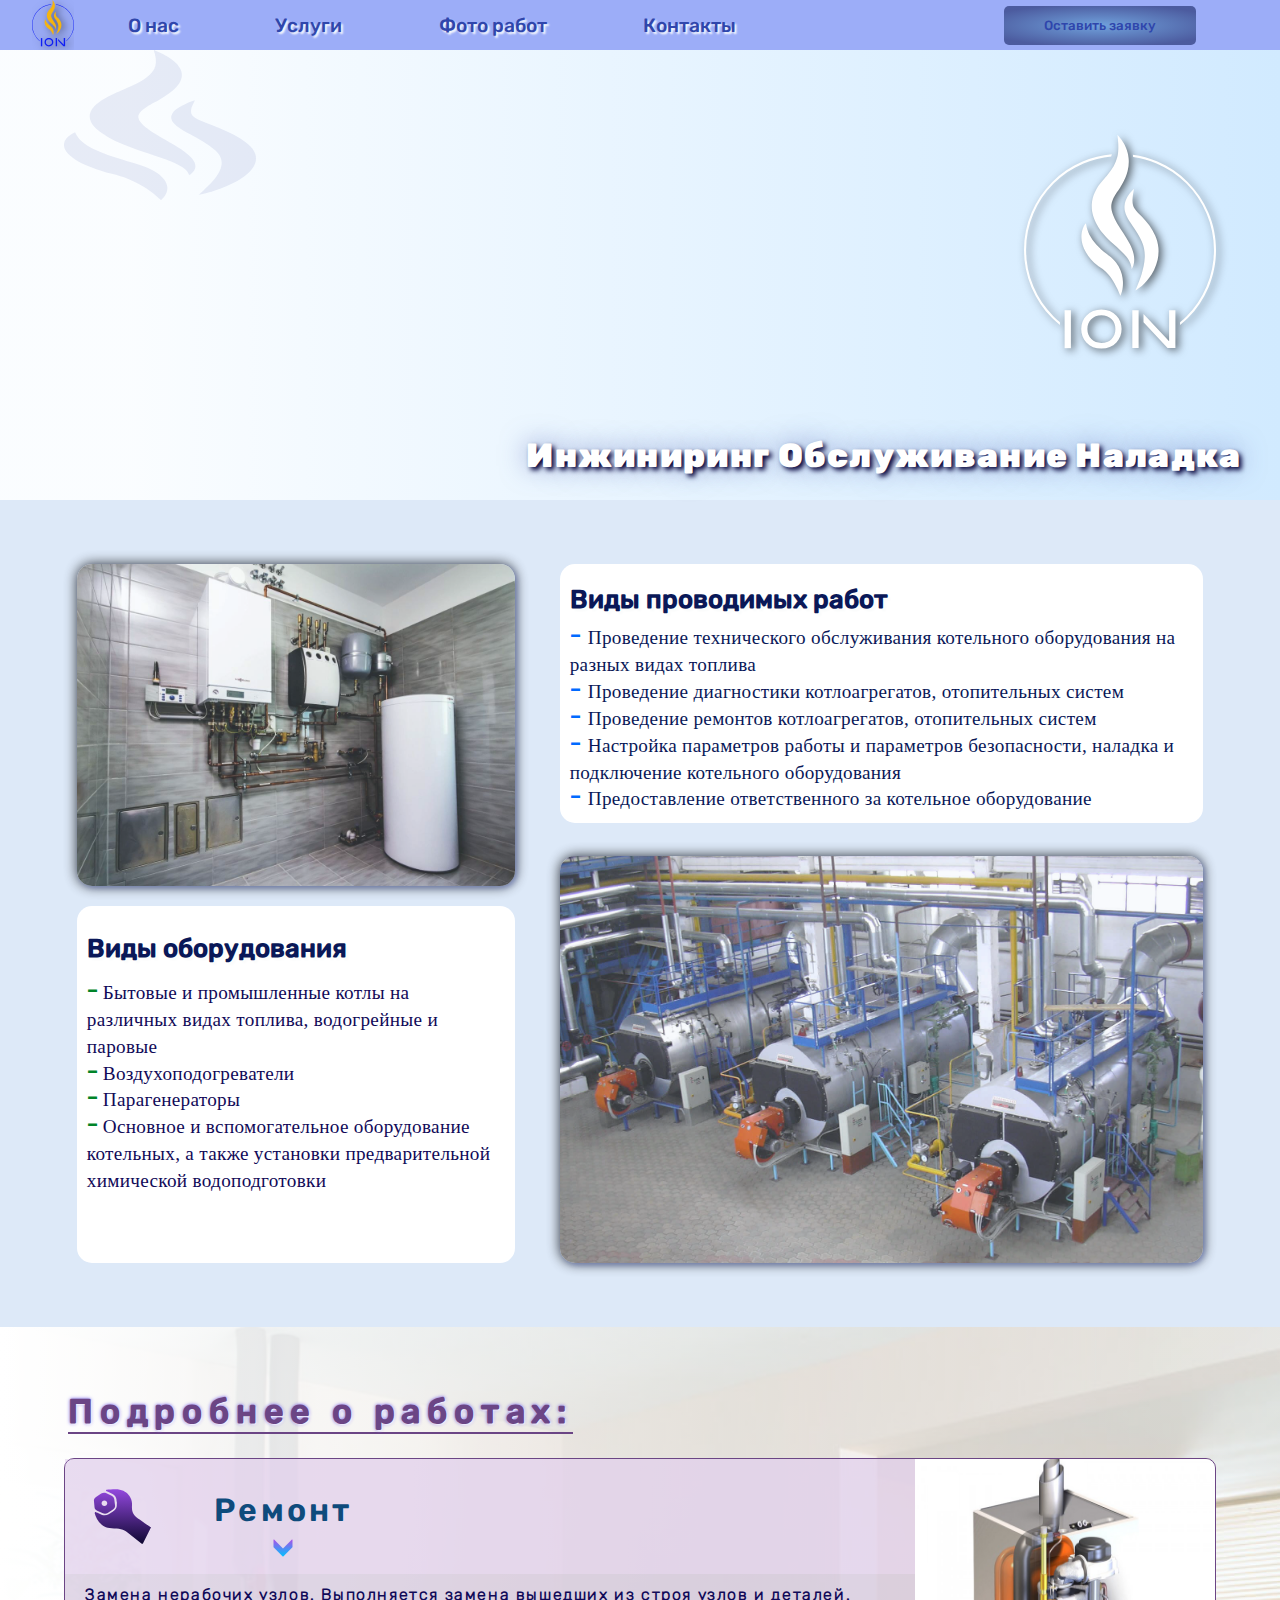
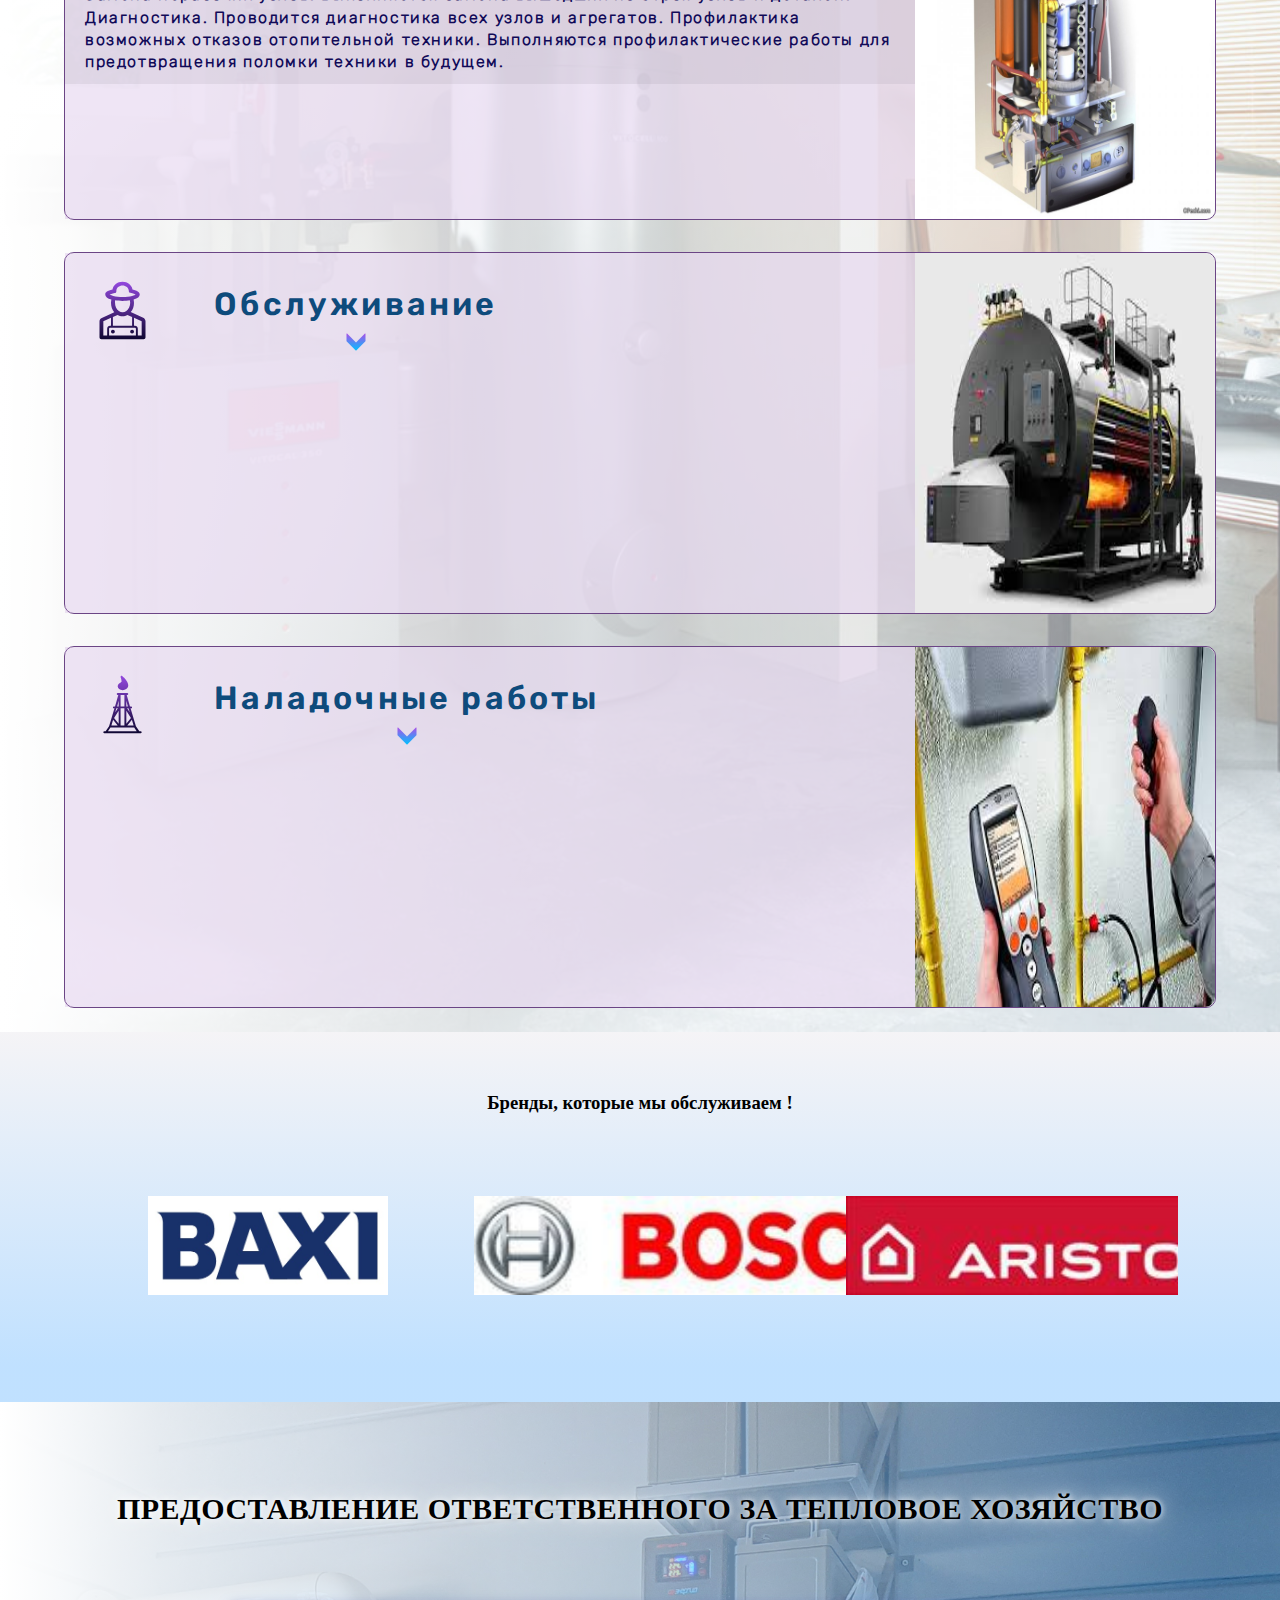
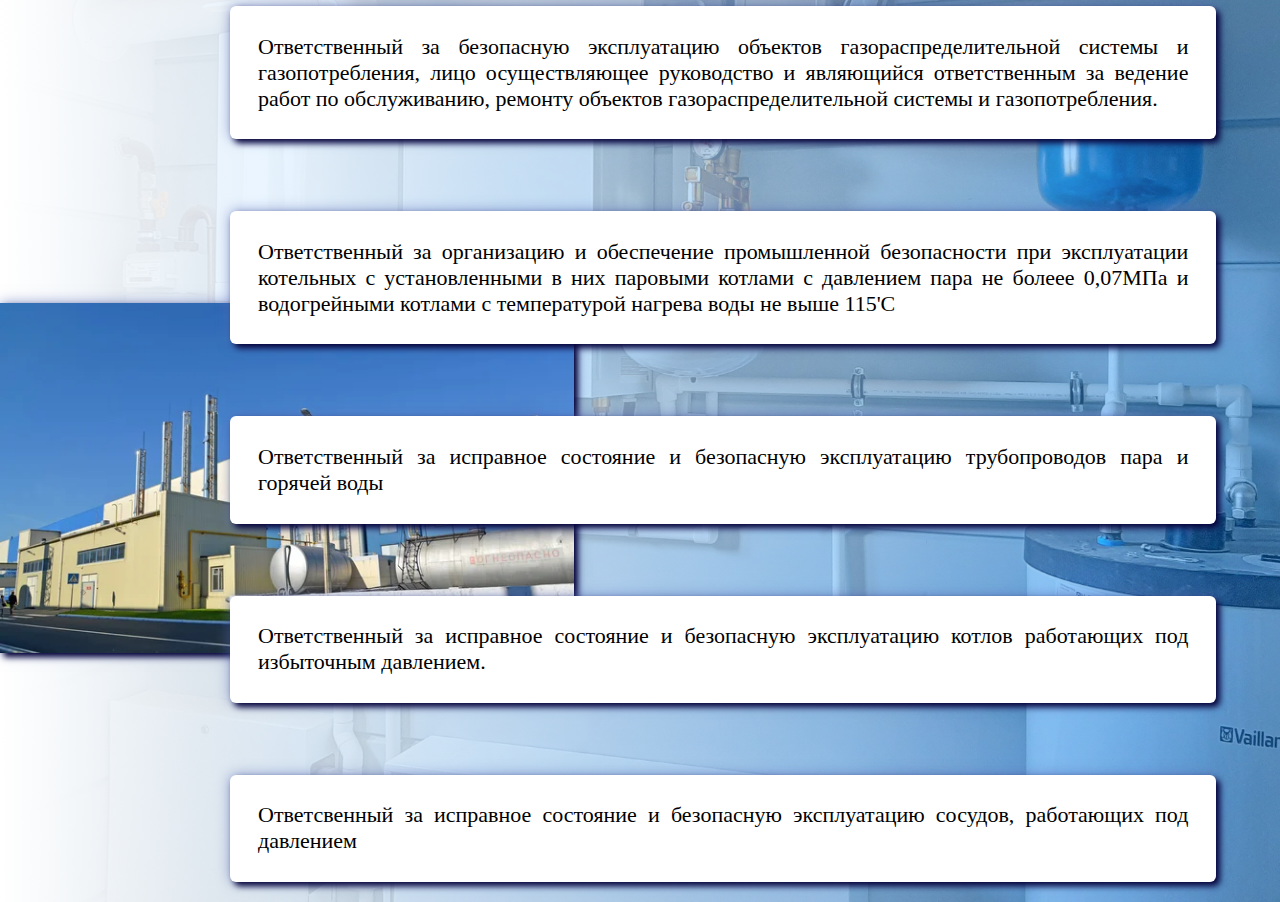
==== index.html @ 627a82b9 "add script" ====
<!DOCTYPE html>
<html lang="en">

<head>
	<meta charset="UTF-8">
	<meta http-equiv="X-UA-Compatible" content="IE=edge">
	<meta name="viewport" content="width=device-width, initial-scale=1.0">
	<title>ION</title>
	<link rel="stylesheet" href="ion.css">
	<link rel="stylesheet" href="https://unpkg.com/swiper/swiper-bundle.min.css" />
</head>

<body>
	<div class="container">
		<header>
			<!-- форма -->
			<div class="wrapper-form">
				<div class="form">
					<form action="#" id="form" class="form__body">
						<div class="form-title-item">
							<h1 class="form__title">Отправка заявки</h1>
							<span class="form-header__close">×</span>
						</div>
						<div class="form__item">
							<label for="forName" class="form__label">Имя*:</label>
							<input id="forName" type="text" name="name" class="form__input _req">
						</div>
						<div class="form__item">
							<label for="formEmail" class="form__label">E-mail*:</label>
							<input id="formEmail" type="text" name="email" class="form__input _req _email">
						</div>
						<div class="form__item">
							<label for="formMessage" class="form__label">Сообщение:</label>
							<textarea name="message" id="formMessage" class="form__input"></textarea>
						</div>
						<div class="form__item form__item-document">
							<div class="form__label">Прикрепить фото:</div>
							<div class="file">
								<div class="file__item">
									<input id="formImage" accept=".jpg, .png, .gif" type="file" name="image" class="file__input">
									<div class="file__button">Выбрать</div>
								</div>
								<div id="formPreview" class="file__preview"></div>
							</div>
						</div>
						<div class="form__item">
							<div class="checkbox">
								<input id="formAgreement" checked type="checkbox" name="agreement" class="checkbox__input _req">
								<label for="formAgreement" class="form__label">Я даю свое согласие с обработкой персональных
									данных</label>
							</div>
						</div>
						<button class="form__button" id="form__button">Отправить</button>
					</form>
				</div>
			</div>
			<!-- конец формы -->
			<article class="item-grop">
				<!-- <div class="panel-logo">
					
				</div> -->
				<section class="item-group-panel">
					<img class="panel-logo__icon" src="images/logo/menu_logo.svg" alt="menu_logo">

					<nav class="panel-control">
						<a class="panel-control__link" href="aboutUs.html">О нас</a>
						<a class="panel-control__link" href="services.html">Услуги</a>
						<a class="panel-control__link" href="gallery.html">Фото работ</a>
						<a class="panel-control__link" href="contacs.html">Контакты</a>
					</nav>
					<button class="btn btn-white panel__order">Оставить заявку</button>
					<button class="menu__btn">
						<span></span>
					</button>
				</section>
				<section class="item-group-bg">
					<section class="item-group-bg-mark1">
						<img class="item-group-bg-mark1__image" src="images/logo/logo_header1.svg" alt="">
					</section>
					<section class="item-group-bg-mark2">
						<img class="item-group-bg-mark2__image" src="images/logo/logo_header2.svg" alt="logo_header2">
					</section>
				</section>
				<h2 class="item-grop__slogan">Инжиниринг Обслуживание Наладка</h2>
			</article>

		</header>
		<main>
			<article class="types">
				<section class="types-left-column">
					<img class="types-left-column__boiler" src="images/dg4.jpeg" alt="">
					<div class="types-left-column-text">
						<h2 class="types-left-column-text__main">Виды оборудования</h2>
						<div class="text-group">
							<p class="text-group__item"><span class="stroke">-</span>Бытовые и промышленные котлы на различных
								видах топлива, водогрейные и паровые</p>
							<p class="text-group__item"><span class="stroke">-</span>Воздухоподогреватели </p>
							<p class="text-group__item"><span class="stroke">-</span>Парагенераторы </p>
							<p class="text-group__item"><span class="stroke">-</span>Основное и вспомогательное оборудование
								котельных, а также установки предварительной химической водоподготовки</p>
						</div>
					</div>
				</section>
				<section class="types-right-column">
					<div class="types-right-column-text">
						<h2 class="types-right-column-text__main">Виды проводимых работ</h2>
						<div class="text-group">
							<p class="text-group__item"><span class="bar">-</span>Проведение технического обслуживания
								котельного оборудования на разных видах топлива</p>
							<p class="text-group__item"><span class="bar">-</span>Проведение диагностики котлоагрегатов,
								отопительных систем </p>
							<p class="text-group__item"><span class="bar">-</span>Проведение ремонтов котлоагрегатов,
								отопительных систем </p>
							<p class="text-group__item"><span class="bar">-</span>Настройка параметров работы и параметров
								безопасности, наладка и подключение котельного оборудования </p>
							<p class="text-group__item"><span class="bar">-</span>Предоставление ответственного за котельное
								оборудование </p>
						</div>
					</div>
					<img class="types-right-column__image" src="images/kotly-prom.jpeg" alt="">
				</section>
			</article>
			<article class="item">
				<h1 class="item__title-name">Подробнее о работах:</h1>
				<section class="item-works">
					<section class="repair">
						<section class="repair-item item--active">
							<section class="repair-item__trigger">
								<div class="trigger-block">
									<img class="trigger-block__logo" src="images/icon/r.svg" alt="">
									<div class="trigger-block-right">
										<h2 class="up__text">Ремонт</h2>
										<img class="arrow" src="images/icon/arrow2.svg" alt="">
									</div>
								</div>
							</section>
							<section class="repair-item__content">
								<h4 class="repair-item__content-text">Замена нерабочих узлов. Выполняется замена вышедших из
									строя узлов и деталей.<br>
									Диагностика. Проводится диагностика всех узлов и агрегатов.
									Профилактика возможных отказов отопительной техники. Выполняются профилактические работы для
									предотвращения поломки техники в будущем.</h4>
							</section>
						</section>
						<aside class="repair-image">
							<img class="repair-image__boiler" src="images/repair-boiler.jpg" alt="">
						</aside>
					</section>
					<section class="service">
						<section class="repair-item">
							<section class="repair-item__trigger">
								<div class="trigger-block">
									<img class="trigger-block__logo" src="images/icon/worker.svg" alt="">
									<div class="trigger-block-right">
										<h2 class="up__text">Обслуживание</h2>
										<img class="arrow" src="images/icon/arrow2.svg" alt="">
									</div>
								</div>
							</section>
							<section class="repair-item__content">
								<h4 class="repair-item__content-text">Техническая поддержка требуется даже самому совершенному
									оборудованию, особенно - после воздействия различных отрицательных внешних факторов.
									Неисправности в работе отопительного оборудования могут появиться по нескольким причинам,
									определить которые сможет только обученный и опытный специалист.</h4>
							</section>
						</section>
						<aside class="repair-image">
							<img class="repair-image__boiler" src="images/kotel1.jpeg" alt="">
						</aside>
					</section>
					<section class="tuning_work">
						<section class="repair-item">
							<section class="repair-item__trigger">
								<div class="trigger-block">
									<img class="trigger-block__logo" src="images/icon/adjusting.svg" alt="">
									<div class="trigger-block-right">
										<h2 class="up__text">Наладочные работы</h2>
										<img class="arrow" src="images/icon/arrow2.svg" alt="">
									</div>
								</div>
							</section>
							<section class="repair-item__content">
								<h4 class="repair-item__content-text">Настройка режимов работы. Осуществляется правильная
									настройка режимов работы с целью увеличения КПД и срока службы оборудования. Также проводим
									режимно наладочные испытания (РНИ) с предоставлением технического отчета</h4>
							</section>
						</section>
						<aside class="repair-image">
							<img class="repair-image__boiler" src="images/analyzer.jpeg" alt="">
						</aside>
					</section>
				</section>
			</article>
			<!-- бренды -->
			<article class="brands">
				<section class="brands-title">
					<h3 class="le__name">Бренды, которые мы обслуживаем !</h3>
				</section>
				<section class="brands-slider">


					<div class="brands-slider1-container swiper-container">
						<div class="brabds-slider1-wrapper swiper-wrapper">
							<div class="brands-slider-slide swiper-slide">
								<div class="brands-slider-image">
									<img class="brands-slider-image__img" src="brand_img/BAXI.jpeg" alt="">
								</div>
							</div>
							<div class="brands-slider-slide swiper-slide">
								<div class="brands-slider-image">
									<img class="brands-slider-image__img" src="brand_img/bosch.jpeg" alt="">
								</div>
							</div>
							<div class="brands-slider1-slide swiper-slide">
								<div class="brands-slider-image">
									<img class="brands-slider-image__img" src="brand_img/ariston.jpeg" alt="">
								</div>
							</div>
							<div class="brands-slider-slide swiper-slide">
								<div class="brands-slider-image">
									<img class="brands-slider-image__img" src="brand_img/buderus.png" alt="">
								</div>
							</div>
							<div class="brands-slider-slide swiper-slide">
								<div class="brands-slider-image">
									<img class="brands-slider-image__img" src="brand_img/Chaffoteaux.jpeg" alt="">
								</div>
							</div>
							<div class="brands-slider-slide swiper-slide">
								<div class="brands-slider-image">
									<img class="brands-slider-image__img" src="brand_img/deawoo_alton.png" alt="">
								</div>
							</div>
							<div class="brands-slider-slide swiper-slide">
								<div class="brands-slider-image">
									<img class="brands-slider-image__img" src="brand_img/dietrich.jpeg" alt="">
								</div>
							</div>
							<div class="brands-slider-slide swiper-slide">
								<div class="brands-slider-image">
									<img class="brands-slider-image__img" src="brand_img/ferroli.jpeg" alt="">
								</div>
							</div>


							<div class="brands-slider-slide swiper-slide">
								<div class="brands-slider-image">
									<img class="brands-slider-image__img" src="brand_img/fondital.jpeg" alt="">
								</div>
							</div>
							<div class="brands-slider-slide swiper-slide">
								<div class="brands-slider-image">
									<img class="brands-slider-image__img" src="brand_img/immergas.jpeg" alt="">
								</div>
							</div>
							<div class="brands-slider-slide swiper-slide">
								<div class="brands-slider-image">
									<img class="brands-slider-image__img" src="brand_img/valliant.jpeg" alt="">
								</div>
							</div>
							<div class="brands-slider-slide swiper-slide">
								<div class="brands-slider-image">
									<img class="brands-slider-image__img" src="brand_img/viessman.jpeg" alt="">
								</div>
							</div>
							<div class="brands-slider-slide swiper-slide">
								<div class="brands-slider-image">
									<img class="brands-slider-image__img" src="brand_img/junkers.jpeg" alt="">
								</div>
							</div>
							<div class="brands-slider-slide swiper-slide">
								<div class="brands-slider-image">
									<img class="brands-slider-image__img" src="brand_img/unical.jpeg" alt="">
								</div>
							</div>
						</div>
						<!-- навигация -->
						<!-- <div class="swiper-pagination"></div> -->
					</div>
				</section>
			</article>
			<article class="responsible">
				<section class="resp-block">
					<h2 class="resp-block__text">Предоставление ответственного за тепловое хозяйство</h2>
					<section class="two-block">
						<section class="resp-img">
							<img class="resp-img__kotelnay" src="images/kotelnay.jpeg" alt="">
						</section>
						<section class="resp-comtent">
							<section class="resp-text">
								<p class="resp-text__st">Ответственный за безопасную эксплуатацию объектов газораспределительной
									системы и газопотребления, лицо осуществляющее руководство и являющийся ответственным за
									ведение работ по обслуживанию, ремонту объектов газораспределительной системы и
									газопотребления.</p>
							</section>
							<section class="resp-text">
								<p class="resp-text__st">Ответственный за организацию и обеспечение промышленной безопасности
									при эксплуатации котельных с установленными в них паровыми котлами с давлением пара не болеее
									0,07МПа и водогрейными котлами с температурой нагрева воды не выше 115'С </p>
							</section>
							<section class="resp-text">
								<p class="resp-text__st">Ответственный за исправное состояние и безопасную эксплуатацию
									трубопроводов пара и горячей воды</p>
							</section>
							<section class="resp-text">
								<p class="resp-text__st">Ответственный за исправное состояние и безопасную эксплуатацию котлов
									работающих под избыточным давлением.</p>
							</section>
							<section class="resp-text">
								<p class="resp-text__st">Ответсвенный за исправное состояние и безопасную эксплуатацию сосудов,
									работающих под давлением</p>
							</section>
						</section>
					</section>
				</section>
			</article>
		</main>
		<footer></footer>
	</div>
	<script src="https://unpkg.com/swiper/swiper-bundle.min.js"></script>
	<script src="ion.js"></script>
</body>

</html>
---- ion.css ----
@charset "UTF-8";
@font-face {
  font-family: "Rubik";
  src: url("fonts/Rubik/Rubik-Black.ttf");
}
@font-face {
  font-family: "RubikItalic";
  src: url("fonts/Rubik/Rubik-BlackItalic.ttf");
}
@font-face {
  font-family: "RubikMedium";
  src: url("fonts/Rubik/Rubik-Medium.ttf");
}
@font-face {
  font-family: "RubikLight";
  src: url("fonts/Rubik/Rubik-Light.ttf");
}
@font-face {
  font-family: "RubikSemiBold";
  src: url("fonts/Rubik/Rubik-SemiBold.ttf");
}



* {
  margin: 0;
}
* .container {
  display: block;
  height: auto;
  overflow: hidden;
  position: relative;
}
* .container header {
  display: flex;
  background-size: cover;
  width: 100%;
  height: 500px;
  background-image: url(images/vitodens.gif);
  background-size: 500px auto;
  background-repeat: no-repeat;
}
* .container header .form {
  display: none;
  flex-direction: row;
  justify-content: center;
  background-color: #5f94c8;
  width: 40vw;
  margin: 0px auto;
  color: #ffffff;
  padding: 30px 0;
  z-index: 4;
  left: 30%;
  right: 30%;
  top: 6vh;
  position: absolute;
  border-radius: 20px;
}
* .container header .form * {
  outline: none;
}
* .container header .form-title-item {
  display: flex;
  flex-direction: row;
  justify-content: space-between;
}
* .container header .form__title {
  font-size: 30px;
  font-weight: 700;
  margin-bottom: 20px;
}
* .container header .form-header__close {
  color: #ffffff;
  font-size: 32px;
  cursor: pointer;
}
* .container header .form-header__close:hover {
  color: rgba(251, 38, 18, 0.9529411765);
  text-shadow: 2px 2px 1px #0a1858;
}
* .container header .form__item {
  margin: 0px 0px 10px 0px;
}
* .container header .form__label {
  font-size: 14px;
  display: block;
  margin: 0px 0px 10px 0px;
}
* .container header .form__input {
  display: flex;
  height: 50px;
  padding: 0px 0px;
  border-radius: 5px;
  width: 100%;
  font-size: 18px;
  transition: all 0.5s ease 0s;
  box-sizing: border-box;
}
* .container header .form__input:focus {
  box-shadow: 0 0 15px #95fd5d;
}
* .container header .form__input._error {
  box-shadow: 0 0 15px red;
}
* .container header textarea .form__input {
  min-height: 128px;
  resize: vertical;
  padding: 20px;
}
* .container header .options {
  padding: 10px 0px 0px 0px;
}
* .container header .file__item {
  position: relative;
}
* .container header .file__input {
  position: absolute;
  top: 0;
  left: 0;
  width: 100%;
  height: 100%;
  opacity: 0;
  font-size: 0;
  cursor: pointer;
}
* .container header .file__button {
  display: inline-flex;
  min-height: 40px;
  border-radius: 30px;
  justify-content: center;
  align-items: center;
  background-color: #2f46ac;
  padding: 0px 20px;
}
* .container header .file__preview {
  display: inline-block;
  max-width: 100px;
  padding: 10px 0px 0px 0px;
}
/* add menu__btn*/
.menu__btn{
display: none;
} 
* .container header .form__button {
  width: 100%;
  display: flex;
  justify-content: center;
  align-items: center;
  min-height: 60px;
  background-color: #295313;
  color: #fff;
  font-size: 18px;
  text-transform: uppercase;
  letter-spacing: 2px;
  font-weight: 700;
  cursor: pointer;
  border-radius: 20px;
  box-shadow: #112e01;
}
* .container header .form__button:hover {
  background-color: #51d20b;
}
* .container header .form__button:active {
  top: 3px;
  box-shadow: 0 2px 0 #1d4505;
}
* .container header .item-grop {
  position: relative;
  width: 100%;
  height: 100%;
  background: linear-gradient(to right, rgba(209, 234, 255, 0.1) 10%, #d1eaff);
}
* .container header .item-grop .item-group-panel {
  display: flex;
  flex-direction: row;
  justify-content: flex-start;
  align-items: center;
  width: auto;
  height: 50px;
  background-color: rgb(156, 173, 248);
  padding: 0% 2em;
}
* .container header .item-grop .item-group-panel .panel-logo {
  display: flex;
  height: 100%;
}
*.container header .item-grop .item-group-panel .panel-logo__icon {
	position: absolute;
	height: inherit;
	width: min-content;
}
* .container header .item-grop .item-group-panel .panel-control {
  margin-left: 6em;
  display: flex;
  flex-direction: row;
  justify-content: space-between;
  width: 50%;
  z-index: 1;
}
* .container header .item-grop .item-group-panel .panel-control .panel-control__link {
  text-decoration: none;
  color: #2f46ac;
  font-family: RubikMedium;
  font-size: 1.2em;
  cursor: pointer;
  text-shadow: 2px 2px 2px #fbfcfc;
}
* .container header .item-grop .item-group-panel .panel-control .panel-control__link:hover {
  color: #5773ed;
  text-shadow: 2px 2px 2px rgb(255, 171, 2);
}
* .container header .item-grop .item-group-panel .btn:link,
* .container header .item-grop .item-group-panel .btn:visited {
  text-transform: uppercase;
  text-decoration: none;
  padding: 15px 40px;
  display: inline-block;
  border-radius: 100px;
  transition: all 0.2s;
  position: absolute;
}
* .container header .item-grop .item-group-panel .btn:hover {
  transform: translateY(-2px);
  box-shadow: 0 10px 20px rgba(0, 0, 0, 0.2);
}
* .container header .item-grop .item-group-panel .btn:active {
  transform: translateY(-1px);
  box-shadow: 0 5px 10px rgba(0, 0, 0, 0.362);
}
* .container header .item-grop .item-group-panel .btn-white {
  color: #2f46ac;
}
* .container header .item-grop .item-group-panel .btn:hover::after {
  transform: scaleX(1.8) scaleY(2);
  opacity: 0;
}
* .container header .item-grop .item-group-panel .panel__order {
  margin-left: 22%;
  width: 15vw;
  height: 78%;
  font-family: RubikMedium;
  font-size: 1 em;
  border-radius: 5px;
  border: none;
  background: radial-gradient(64% 55%, #70a1dc, rgba(68, 83, 150, 0.9098039216));
  cursor: pointer;
  -webkit-animation: moveInBottom 3s ease-out;
          animation: moveInBottom 3s ease-out;
  -webkit-animation-fill-mode: backwards;
          animation-fill-mode: backwards;
}
@-webkit-keyframes moveInBottom {
  0% {
    opacity: 0;
    transform: translateX(20px);
  }
  100% {
    opacity: 1;
    transform: translateX(0px);
  }
}
@keyframes moveInBottom {
  0% {
    opacity: 0;
    transform: translateX(20px);
  }
  100% {
    opacity: 1;
    transform: translateX(0px);
  }
}
* .container header .item-grop .item-group-bg .item-group-bg-mark1 .item-group-bg-mark1__image {
		position: absolute;
		top: 10%;
		width: 15%;
		left: 5%;
		
  }
* .container header .item-grop .item-group-bg .item-group-bg-mark2 .item-group-bg-mark2__image {
	position: absolute;
	right: 0%;
	top: 50%;
	width: 15%;
	right: 5%;
	transform: translateY(-50%);
	filter: drop-shadow(rgba(0, 0, 0, 0.6) 3px 2px 4px);

}
* .container header .item-grop .item-grop__slogan {
  position: absolute;
  right: 3%;
  bottom: 5%;
  font-family: Rubik;
  text-shadow: 3px 3px 5px rgb(4, 2, 57), 0 0 0.8em rgba(87, 105, 182, 0.6117647059); /* Параметры тени*/
  color: white;
  font-size: 2.1em;
  letter-spacing: 1.3px;
}
* .container main {
  display: flex;
  flex-direction: column;
  width: 100%;
  height: auto;
  position: relative;
}
* .container main .types {
  display: flex;
  height: auto;
  width: auto;
  background-color: rgba(164, 196, 236, 0.3725490196);
  flex-direction: row;
  justify-content: space-between;
  padding: 5% 6%;
}
* .container main .types .types-left-column {
  display: flex;
  flex-direction: column;
  justify-content: space-between;
  height: 100%;
  margin-right: 4%;
}
* .container main .types .types-left-column .types-left-column__boiler {
  display: flex;
  height: auto;
  width: 100%;
  border-radius: 15px;
  box-shadow: 2px 2px 5px rgba(87, 105, 182, 0.6117647059), 0 0 0.8em;
  opacity: 0.8;
}
* .container main .types .types-left-column .types-left-column-text {
  display: flex;
  flex-direction: column;
  background-color: #ffffff;
  border-radius: 15px;
  padding: 10px;
  margin-top: 20px;
}
* .container main .types .types-left-column .types-left-column-text .types-left-column-text__main {
  font-size: 1.6em;
  line-height: 2.5em;
  font-family: "RubikMedium";
  text-shadow: 3px 3px 2px #fbfcfc;
  color: #0a1858;
}
* .container main .types .types-left-column .types-left-column-text .text-group .text-group__item {
  color: #110a58;
  font-size: 1.2em;
  letter-spacing: 0.3px;
  line-height: 1.4em;
}
* .container main .types .types-left-column .types-left-column-text .text-group .text-group__item .stroke {
  color: rgb(0, 132, 40);
  font-size: 1.8em;
  line-height: 1%;
  margin-right: 1%;
}
* .container main .types .types-right-column {
  display: flex;
  flex-direction: column;
  justify-content: space-between;
  height: 100%;
}
* .container main .types .types-right-column .types-right-column-text {
  background-color: #ffffff;
  border-radius: 15px;
  padding: 10px;
  margin-bottom: 20px;
}
* .container main .types .types-right-column .types-right-column-text .types-right-column-text__main {
  color: #0a1858;
  font-size: 1.6em;
  line-height: 2em;
  font-family: "RubikMedium";
  text-shadow: 3px 3px 2px #fbfcfc;
}
* .container main .types .types-right-column .types-right-column-text .text-group .text-group__item {
  font-size: 1.2em;
  letter-spacing: 0.3px;
  letter-spacing: 0.3px;
  line-height: 1.4em;
  color: #0a1858;
}
* .container main .types .types-right-column .types-right-column-text .text-group .text-group__item .bar {
  color: rgb(0, 106, 255);
  font-size: 1.8em;
  line-height: 1%;
  margin-right: 1%;
}
* .container main .types .types-right-column .types-right-column__image {
  display: flex;
  height: auto;
  width: 100%;
  border-radius: 15px;
  box-shadow: 2px 2px 5px rgba(87, 105, 182, 0.6117647059), 0 0 0.8em;
  opacity: 0.8;
  margin-top: 2%;
}
* .container main .item {
  display: flex;
  flex-direction: column;
  width: 100%;
  height: auto;
  position: relative;
  background: linear-gradient(to left, rgba(209, 234, 255, 0.1) 10%, #ffffff);
}
* .container main .item::after {
  content: "";
  background: url(images/bg2.jpeg);
  opacity: 0.5;
  top: 0;
  left: 0;
  bottom: 0;
  right: 0;
  position: absolute;
  background-size: cover;
  z-index: -1;
}
* .container main .item__title-name {
  display: flex;
  line-height: normal;
  width: -webkit-fit-content;
  width: -moz-fit-content;
  width: fit-content;
  flex-direction: row;
  justify-content: flex-start;
  margin-top: 5%;
  font-family: RubikMedium;
  letter-spacing: 0.2em;
  font-size: 34px;
  text-shadow: 1px 1px 2px rgb(255, 255, 255), 0 0 0.1em rgba(77, 46, 235, 0.8941176471);
  color: #6b4585;
  margin-left: 2em;
  border-bottom: 2px solid #6b4585;
}
* .container main .item-works {
  display: flex;
  flex-direction: column;
  width: auto;
  padding: 1.5em 4em;
}
* .container main .item-works .repair, * .container main .item-works .tuning_work, * .container main .item-works .service {
  display: flex;
  flex-direction: row;
  width: auto;
  height: 40vh;
  border: 1px solid #6b4585;
  background-color: rgba(255, 255, 255, 0.5568627451);
  border-radius: 10px;
}
* .container main .item-works .repair .repair-item, * .container main .item-works .tuning_work .repair-item, * .container main .item-works .service .repair-item {
  display: block;
  width: 100%;
  background-color: rgba(194, 157, 218, 0.2666666667);
}
* .container main .item-works .repair .item--active .repair-item__trigger, * .container main .item-works .tuning_work .item--active .repair-item__trigger, * .container main .item-works .service .item--active .repair-item__trigger {
  background-color: rgba(216, 196, 230, 0.2666666667);
}
* .container main .item-works .repair .item--active .repair-item__content, * .container main .item-works .tuning_work .item--active .repair-item__content, * .container main .item-works .service .item--active .repair-item__content {
  display: block;
  background-color: rgba(141, 137, 151, 0.1411764706);
}
* .container main .item-works .repair .repair-item__trigger, * .container main .item-works .tuning_work .repair-item__trigger, * .container main .item-works .service .repair-item__trigger {
  display: flex;
  flex-direction: column;
  border-radius: 10px 0 0 0;
}
* .container main .item-works .repair .repair-item__trigger .trigger-block, * .container main .item-works .tuning_work .repair-item__trigger .trigger-block, * .container main .item-works .service .repair-item__trigger .trigger-block {
  display: flex;
  flex-direction: row;

}
* .container main .item-works .repair .repair-item__trigger .trigger-block .trigger-block__logo, * .container main .item-works .tuning_work .repair-item__trigger .trigger-block .trigger-block__logo, * .container main .item-works .service .repair-item__trigger .trigger-block .trigger-block__logo {
  width: 9vw;
  height: auto;
  margin-right: 4%;
}
* .container main .item-works .repair .repair-item__trigger .trigger-block .trigger-block-right, * .container main .item-works .tuning_work .repair-item__trigger .trigger-block .trigger-block-right, * .container main .item-works .service .repair-item__trigger .trigger-block .trigger-block-right {
  display: flex;
  flex-direction: column;
  align-items: center;
  cursor: pointer;
}
* .container main .item-works .repair .repair-item__trigger .trigger-block .trigger-block-right .up__text, * .container main .item-works .tuning_work .repair-item__trigger .trigger-block .trigger-block-right .up__text, * .container main .item-works .service .repair-item__trigger .trigger-block .trigger-block-right .up__text {
  font-family: "RubikSemiBold";
  letter-spacing: 0.1em;
  font-size: 2em;
  margin-top: 1em;
  color: rgb(14, 75, 124);
}
* .container main .item-works .repair .repair-item__trigger .trigger-block .trigger-block-right .up__text:hover, * .container main .item-works .tuning_work .repair-item__trigger .trigger-block .trigger-block-right .up__text:hover, * .container main .item-works .service .repair-item__trigger .trigger-block .trigger-block-right .up__text:hover {
  color: rgb(28, 130, 214);
}
* .container main .item-works .repair .repair-item__trigger .trigger-block .trigger-block-right .arrow, * .container main .item-works .tuning_work .repair-item__trigger .trigger-block .trigger-block-right .arrow, * .container main .item-works .service .repair-item__trigger .trigger-block .trigger-block-right .arrow {
  width: 3vw;
}
* .container main .item-works .repair .repair-item__content, * .container main .item-works .tuning_work .repair-item__content, * .container main .item-works .service .repair-item__content {
  display: none;
  padding: 0;
}
* .container main .item-works .repair .repair-item__content .repair-item__content-text, * .container main .item-works .tuning_work .repair-item__content .repair-item__content-text, * .container main .item-works .service .repair-item__content .repair-item__content-text {
  font-family: "RubikLight";
  line-height: 1.4em;
  letter-spacing: 0.1em;
  color: #110a58;
  padding: 10px 10px 10px 20px;
}
* .container main .item-works .repair .repair-image .repair-image__boiler, * .container main .item-works .tuning_work .repair-image .repair-image__boiler, * .container main .item-works .service .repair-image .repair-image__boiler {
  width: 300px;
  height: 100%;
  border-radius: 0 10px 10px 0;
}
* .container main .item-works .service {
  margin-top: 2em;
}
* .container main .item-works .tuning_work {
  margin-top: 2em;
}
* .container main .brands {
  background: linear-gradient(to top, rgba(8, 136, 255, 0.253) 10%, rgba(189, 182, 198, 0.1529411765));
  width: 100%;
  height: 370px;
  background-size: cover;
  display: flex;
  flex-direction: column;
}
* .container main .brands .brands-title {
  display: flex;
  flex-direction: row;
  justify-content: center;
  padding-top: 60px;
  padding-bottom: 10px;
}
* .container main .brands .brands-title .brand-title__name {
  font-family: "RubikSemiBold";
  font-size: 2.2em;
  text-shadow: -1px -1px #FFF, -2px -2px #FFF, -1px 1px #FFF, -2px 2px #FFF, 1px 1px #FFF, 2px 2px #FFF, 1px -1px #FFF, 2px -2px #FFF, -3px -3px 2px #BBB, -3px 3px 2px #BBB, 3px 3px 2px #BBB, 3px -3px 2px #BBB;
  color: rgb(14, 75, 124);
  transition: all 1s;
  -webkit-animation: ch-color-1 4s infinite;
          animation: ch-color-1 4s infinite;
}
@-webkit-keyframes ch-color-1 {
  from {
    color: rgb(14, 75, 124);
  }
  30% {
    color: rgb(150, 216, 20);
  }
  70% {
    color: rgb(0, 183, 255);
  }
  to {
    color: rgb(14, 75, 124);
  }
}
@keyframes ch-color-1 {
  from {
    color: rgb(14, 75, 124);
  }
  30% {
    color: rgb(150, 216, 20);
  }
  70% {
    color: rgb(0, 183, 255);
  }
  to {
    color: rgb(14, 75, 124);
  }
}
* .container main .brands .brands-slider {
  margin: 8vh 8vw 4vh 8vw;
  overflow: hidden;
}
* .container main .brands .brands-slider .brands-slider1-container {
  background-size: cover;
  margin-left: auto;
  margin-right: auto;
}
* .container main .brands .brands-slider .brands-slider-slide {
  text-align: center;
  align-items: center;
}
* .container main .brands .brands-slider .brands-slider-image__img {
  height: 11vh;
  width: auto;
}
* .container main .brands .brands-slider .swiper-pagination {
  margin-bottom: 4vh;
}
* .container main .responsible {
  width: 100%;
  height: 1100px;
  background-size: cover;
  display: flex;
  flex-direction: column;
  background-image: url(images/vaill.jpg);
}
* .container main .responsible .resp-block {
  height: 100%;
  width: 100%;
  background: linear-gradient(to left, rgba(8, 135, 253, 0.402) 5%, #ffffff 100%);
  padding-top: 90px;
}
* .container main .responsible .resp-block .resp-block__text {
  font-size: 30px;
  letter-spacing: 0.5px;
  margin-bottom: 80px;
  font-weight: 600;
  text-align: center;
  text-transform: uppercase;
  text-shadow: 0px 0px 6px #ffffff, 0 0 0.8em #ffffff;
}
* .container main .responsible .resp-block .two-block {
  display: flex;
  flex-direction: row;
  position: relative;
}
* .container main .responsible .resp-block .two-block .resp-img {
  margin-top: 33vh;
}
* .container main .responsible .resp-block .two-block .resp-img .resp-img__kotelnay {
  height: 350px;
  width: auto;
  box-shadow: 4px 4px 6px rgb(4, 2, 57), 0 0 0.8em rgba(87, 105, 182, 0.6117647059);
}
* .container main .responsible .resp-block .two-block .resp-comtent {
  display: flex;
  flex-direction: column;
  position: absolute;
  top: -8vh;
  right: 5vw;
}
* .container main .responsible .resp-block .two-block .resp-comtent .resp-text {
  background-color: #FFF;
  border-radius: 6px;
  height: auto;
  width: 77vw;
  padding: 2.8%;
  box-sizing: border-box;
  margin-top: 8vh;
  z-index: 7;
  box-shadow: 4px 4px 6px rgb(4, 2, 57), 0 0 0.8em rgba(87, 105, 182, 0.6117647059);
}
* .container main .responsible .resp-block .two-block .resp-comtent .resp-text .resp-text__st {
  font-size: 22px;
  text-align: justify;
}/*# sourceMappingURL=ion.css.map */

.menu__list--active {
	
	transform: translateY(0%) !important;
	transition: all 0.3s;
}




.wrapper-form{
	display: none;
	top: 0;
	left: 0;
	position: fixed;
	width: 100%;
	height: 100%;
	z-index: 10;
	background-color: rgba(0, 0, 0, 0.5);
	overflow: hidden;
}


/* @media  */

@media (max-width: 1280px) {
	 .container header {
		background-image: none;
	 }
	 .container main .types .types-left-column {
		height: auto;
	}
	.container main .types .types-left-column .types-left-column-text {
		height: 100%;
	}
}



@media (max-width: 1140px) {
	 .item-group-bg-mark1__image{
		display: none;
	 }
	 .item-group-bg-mark2__image {
	    left: 15%;
	   height: 50% !important;
	   top: 56% !important;
		}
		.container header .item-grop .item-grop__slogan {
			bottom: 30%;
	  }
	  .container header .item-grop .item-group-panel .panel__order {
		z-index: 50;
	  }
	  .container header {
		height: 350px;
  }
     .container main .brands .brands-slider .brands-slider-image__img {
	   height: 7vh;
	   width: 193px;
}
   .container main .brands {
	   height: 280px;
}
   .item-group-bg-mark2__image{
	   transform: translate(0%, -50%) !important;
}
   .container header .item-grop .item-grop__slogan {
	   bottom: unset;
	   top: 50%;
	   max-width: 50%;
}
   .le__name{
	   font-size: 25px;
}
}



@media (max-width: 1020px) {
	.container header .item-grop .item-grop__slogan {
	font-size: 1.7em;
  }
  .container header {
	height: 280px;
}
   .container header .form {
	width: 39vw;
	padding: 23px 10px;
	z-index: 55;
	top: 8vh;
}
   .container main .item-works .repair,
   .container main .item-works .service,
   .container main .item-works .tuning_work
{
	height: auto;
}
   .container main .responsible .resp-block .two-block .resp-img .resp-img__kotelnay {
	display: none;
}
   .container main .responsible .resp-block .two-block .resp-comtent {
	right: unset;
	position: unset;
}
   .container main .responsible {
	height: auto;
}
   .container main .responsible .resp-block .two-block .resp-comtent .resp-text .resp-text__st {
	text-align: center;
}
   .container main .responsible .resp-block .two-block {
	justify-content: center;
}
   .container main .responsible .resp-block .resp-block__text {
	margin-bottom: 30px;
}
   .container main .responsible .resp-block .two-block .resp-comtent .resp-text {
	margin-bottom: 25px;
	margin-top: unset;
}

}




@media (max-width: 860px) {
	.container header .item-grop .item-group-panel .panel-logo__icon {
		width: 10%;
		z-index: 50;
  }

	.container header .item-grop .item-grop__slogan {
		font-size: 1.5em;
  }
	.container header .item-grop .item-group-panel .panel-control {
		   padding: 55px 0 0;
			position: absolute;
			transform: translateY(-250%);
			top: 0px;
			left: 0;
			border-bottom-left-radius: 60px;
			border-bottom-right-radius: 60px;
			width: 100%;
			flex-direction: column;
			align-items: center;
			background-color: #110a58;
			transition: all 0.5s;
	      margin-left: 0em;
}
  .container header .item-grop .item-group-panel {
	background-color: #110a58;
}
  .container header .item-grop .item-group-panel .btn-white {
	color: rgb(4 2 57);
}



  .container header .item-grop .item-group-panel .panel-control .panel-control__link {
	text-decoration: none;
	color: rgb(245 180 15);
	font-family: RubikMedium;
	font-size: 1.2em;
	cursor: pointer;
	text-shadow: 2px 2px 2px rgb(251 38 18 / 95%);
	width: 100%;
	text-align: center;
	padding: 20px 0;
	border-top: 1px solid #526dad;
}
  .menu__btn {
	display: block;
	position:relative;
	cursor: pointer;
	width: 36px;
	height: 24px;
	display: flex;
	justify-content: center;
	align-items: center;
	border: none;
	padding: 0;
	background-color: transparent;
	z-index: 50;
  margin-left: auto;
  margin-top: 5px;
}
	.menu__btn::before,
	.menu__btn::after{
		position: absolute;
		content: "";
		width: 100%;
		height: 4px;
		background: linear-gradient(to right, #f5b40f,#480ff5);
		border-radius: 25px;
	}
	.menu__btn::before {
		top: 0;
	}
	.menu__btn::after {
		bottom: 0;
		background: linear-gradient(to right, #f5b40f,#480ff5);
	}
	.menu__btn	span {
		width: 100%;
		height: 4px;
		background: linear-gradient(to right, #f5b40f,#480ff5);
		border-radius: 25px;
	}
	.container header .form {
		width: 42vw;
		padding: 20px;
		z-index: 55;
		top: 10%;
		overflow: auto;
		height: 80%;
  }
  
   .container header .form__input {
	height: 40px;
}
   .container main .types .types-left-column .types-left-column-text .types-left-column-text__main {
	font-size: 1.3em;
}
   .container main .types .types-right-column .types-right-column-text .types-right-column-text__main {
	font-size: 1.3em;
}
   .container main .item-works .repair, .container main .item-works .service, .container main .item-works .tuning_work {
	flex-direction: column;
	align-items: center;
}
   .container main .item-works .repair .repair-item__trigger, .container main .item-works .tuning_work .repair-item__trigger, .container main .item-works .service .repair-item__trigger {

	align-items: center;
}
   .container main .item-works .tuning_work .repair-item__trigger .trigger-block,
   .container main .item-works .service .repair-item__trigger .trigger-block, .container main .item-works .repair .repair-item__trigger .trigger-block  {

	text-align: center;
	flex-direction: column;
	align-items: center;
}
   .container main .item-works .repair .repair-item__trigger .trigger-block{
	display: flex;
}
   .container main .item-works .repair .repair-item__trigger .trigger-block .trigger-block-right .up__text, * .container main .item-works .tuning_work .repair-item__trigger .trigger-block .trigger-block-right .up__text, * .container main .item-works .service .repair-item__trigger .trigger-block .trigger-block-right .up__text {
	margin: 0px 5px 10px;
}
   .container main .item-works .repair .repair-item__trigger .trigger-block .trigger-block__logo, * .container main .item-works .tuning_work .repair-item__trigger .trigger-block .trigger-block__logo, * .container main .item-works .service .repair-item__trigger .trigger-block .trigger-block__logo {
	margin-right: 0%;
}
   .container main .item__title-name {
	margin-left: 0em;
	display: block;
	width: 100%;
	text-align: center;
	font-size: 30px;
}
   .container main .brands {
	height: 100%;
}
   .container main .brands .brands-slider .brands-slider-image__img {
	height: 8vh;
	width: 150px;
}
   .container main .responsible .resp-block .resp-block__text {
	font-size: 25px;
	margin-bottom: 50px;
}
   .container main .responsible .resp-block {
	padding-top: 25px;
}
   .container main .responsible .resp-block .resp-block__text {
	font-size: 22px;
	margin-bottom: 25px;
	padding: 0 20px;
}
   .container header .item-grop .item-group-panel {
	position: fixed;
	left: 0;
	right: 0;
	z-index: 100;
	display: flex;
}
   .container header .form {
position: fixed;
z-index: 105;
	
}


}

@media (max-width: 750px){
	.container header .item-grop .item-grop__slogan {
		font-size: 1.4em;
		width: 50%;
  }
  .form__item-document{
	display: flex;
	justify-content: space-between;
	align-items: baseline;

}
}



@media (max-width: 620px){
	.container header .form {
		width: 60vw;
		left: 0;
		right: 0;
   }
   .container header .item-grop .item-group-panel .panel__order {
	width: 32vw;
 }
   .container header .item-grop .item-group-bg .item-group-bg-mark2 .item-group-bg-mark2__image {
	display: none;
}
  .container header .item-grop .item-grop__slogan {
	text-align: center;
	width: 90%;
	bottom: 33%;
}
  .container header {
	height: 250px;
}
  .container main .types {
	flex-wrap: wrap;
}
  .container main .types .types-left-column .types-left-column__boiler {
	order: 1;
}
  .container main .types .types-left-column .types-left-column-text {
	padding: 15px;
	margin-top: 5px;
	margin: 5px 0 25px;
}
  .container main .types .types-left-column {
	margin-right: 0%;
	margin-bottom: 25px;
}
  .repair-image{
	width: 100%;
}
  .container main .item-works .repair .repair-image .repair-image__boiler, * .container main .item-works .tuning_work .repair-image .repair-image__boiler, * .container main .item-works .service .repair-image .repair-image__boiler {
	width: 100%;
	display: block;
	border-radius: 0 0 10px 10px;
}
  .container main .item-works .repair .repair-item__trigger .trigger-block .trigger-block-right .arrow, * .container main .item-works .tuning_work .repair-item__trigger .trigger-block .trigger-block-right .arrow, * .container main .item-works .service .repair-item__trigger .trigger-block .trigger-block-right .arrow {
	width: 8vw;
}
  .container main .item-works {
	padding: 1.5em 2em;
}
  .container main .item__title-name {
	font-size: 24px;
}
  .container main .item-works .repair .repair-item__trigger .trigger-block .trigger-block-right .up__text, * .container main .item-works .tuning_work .repair-item__trigger .trigger-block .trigger-block-right .up__text, * .container main .item-works .service .repair-item__trigger .trigger-block .trigger-block-right .up__text {
	font-size: 25px;
}
  .container main .brands .brands-title {
	padding-top: 40px;
}
  .le__name{
	font-size: 22px;
}
  .container header .item-grop .item-grop__slogan {
	max-width: 100%;
	
 }

}




@media (max-width: 420px){
	.container header .form__button {
		min-height: 50px;
		font-size: 13px;
  }
  .container header .form {
	width: 70vw;
}
  .container header {
	height: 200px;
}
  .container header .item-grop .item-grop__slogan {
	bottom: 25%;
}
  .container main .item-works {
	padding: 1.5em 1em;
}
  .container main .item__title-name {
	font-size: 18px;
}
  .container main .item-works .repair .repair-item__trigger .trigger-block .trigger-block-right .up__text, * .container main .item-works .tuning_work .repair-item__trigger .trigger-block .trigger-block-right .up__text, * .container main .item-works .service .repair-item__trigger .trigger-block .trigger-block-right .up__text {
	font-size: 20px;
}

  .container main .brands .brands-slider .brands-slider-image__img {
	height: 8vh;
	width: 80%;
}
  .container main .responsible .resp-block .two-block .resp-comtent .resp-text {
	margin-top: unset;
}
  .container main .responsible .resp-block .two-block .resp-comtent .resp-text .resp-text__st {
	font-size: 20px;
}
  .container main .responsible .resp-block .resp-block__text {
	margin-bottom: 20px;
}
  .container main .responsible .resp-block .two-block .resp-comtent .resp-text {
	width: 85vw;
}
  .le__name {
	font-size: 18px;
}
.container header .form__title {
	font-size: 25px;
}
.container header .form__input {
	height: 35px;
}
}
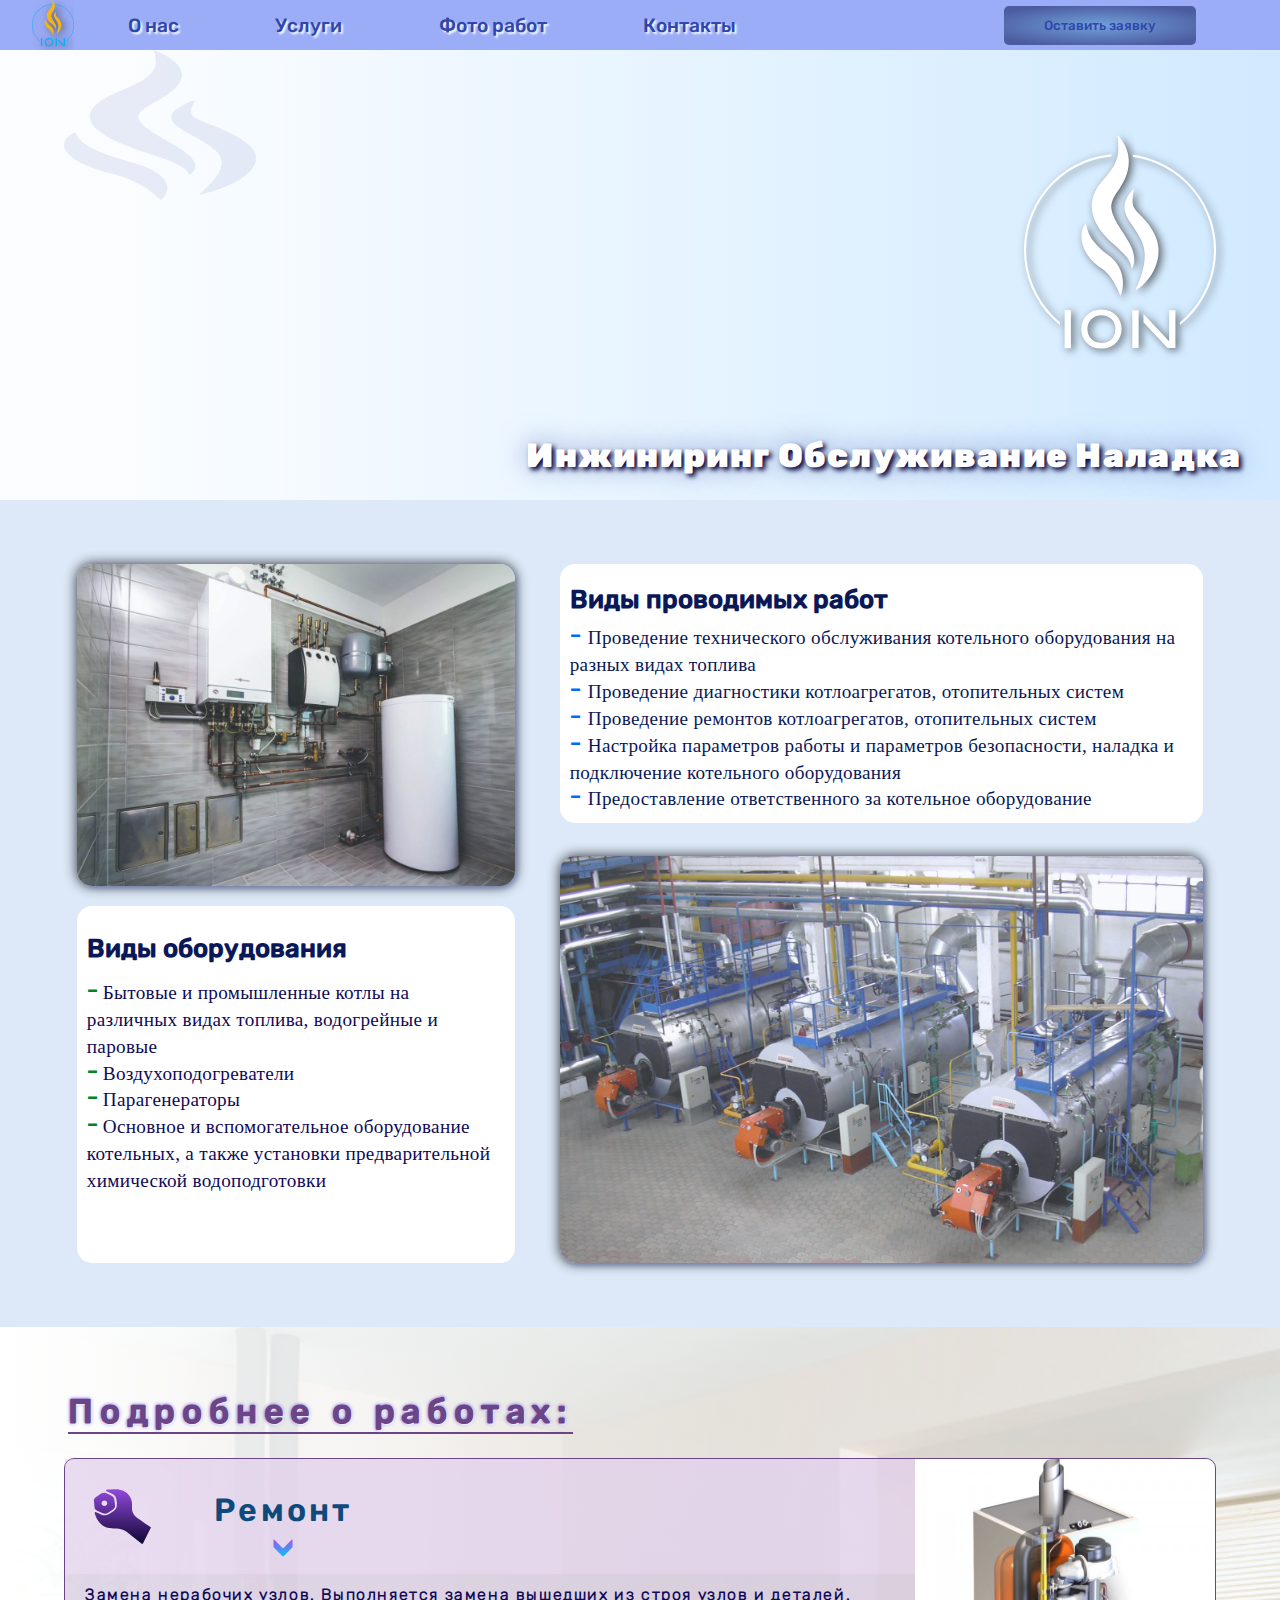
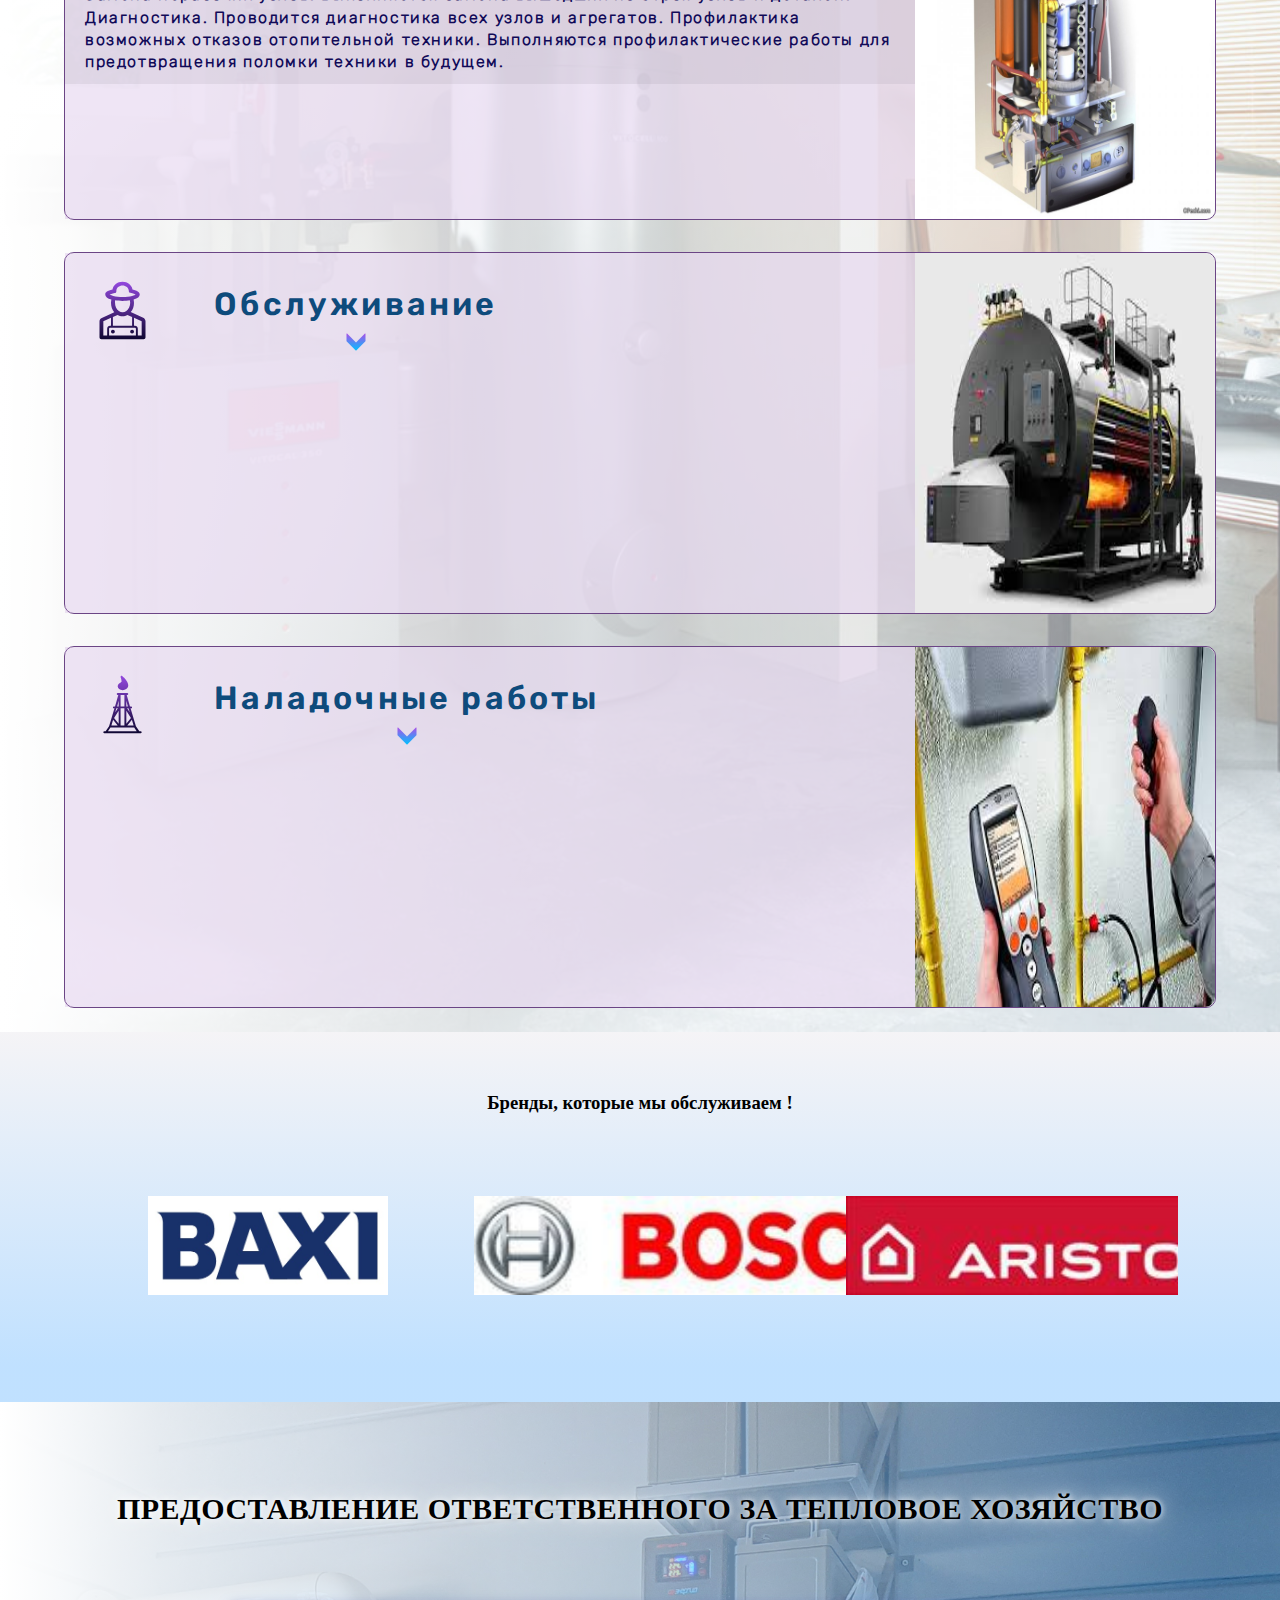
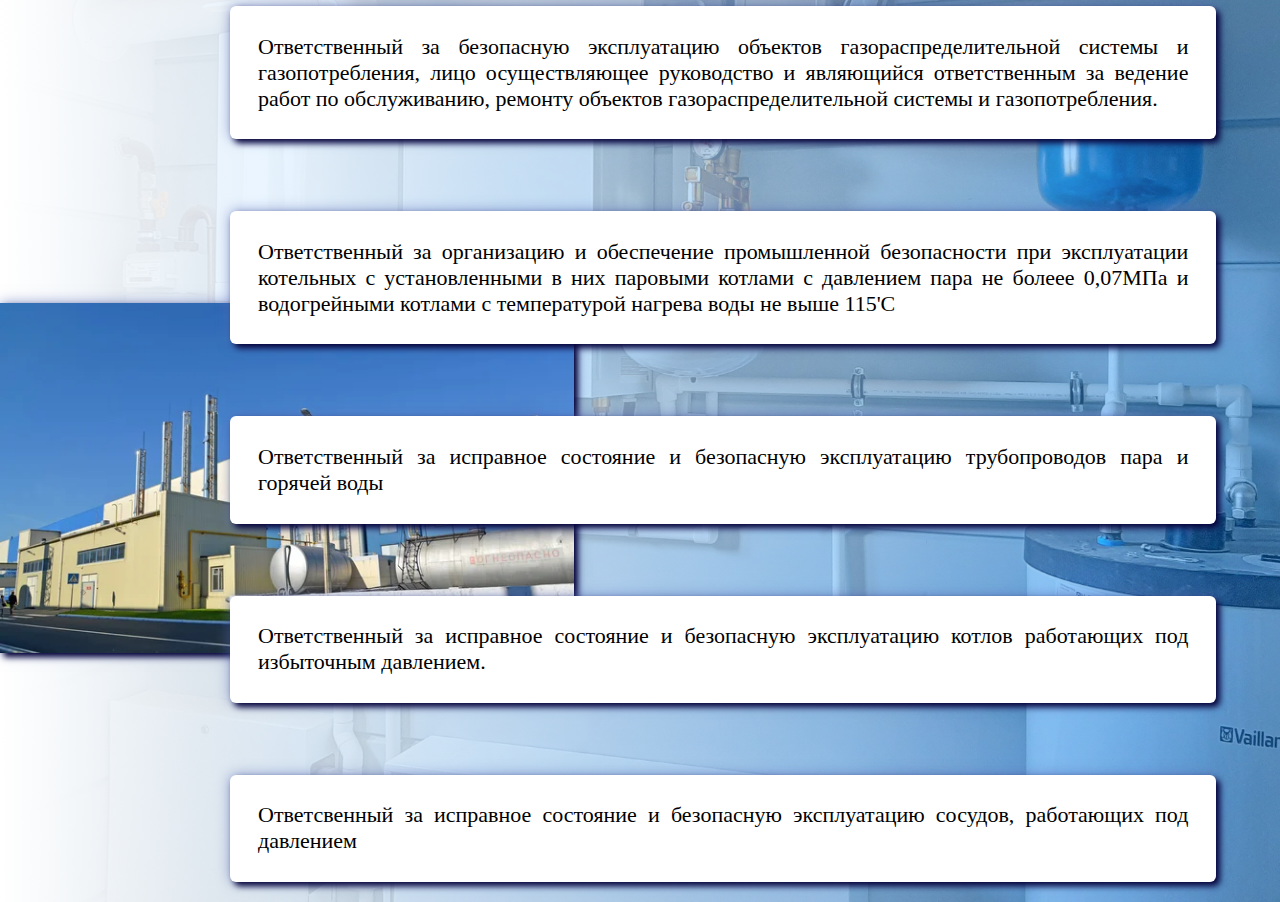
==== commit 3202ad9d: "add alt,title,icon" ====
--- a/index.html
+++ b/index.html
@@ -2,12 +2,23 @@
 <html lang="en">
 
 <head>
+	<!-- Google tag (gtag.js) -->
+	<script async src="https://www.googletagmanager.com/gtag/js?id=G-5P7QGRKF52"></script>
+	<script>
+		window.dataLayer = window.dataLayer || [];
+		function gtag() { dataLayer.push(arguments); }
+		gtag('js', new Date());
+
+		gtag('config', 'G-5P7QGRKF52');
+	</script>
 	<meta charset="UTF-8">
 	<meta http-equiv="X-UA-Compatible" content="IE=edge">
 	<meta name="viewport" content="width=device-width, initial-scale=1.0">
 	<title>ION</title>
 	<link rel="stylesheet" href="ion.css">
 	<link rel="stylesheet" href="https://unpkg.com/swiper/swiper-bundle.min.css" />
+	<link rel="icon" type="image/svg" href="images/logo/menu_logo.svg">
+
 </head>
 
 <body>
@@ -75,7 +86,7 @@
 				</section>
 				<section class="item-group-bg">
 					<section class="item-group-bg-mark1">
-						<img class="item-group-bg-mark1__image" src="images/logo/logo_header1.svg" alt="">
+						<img class="item-group-bg-mark1__image" src="images/logo/logo_header1.svg" alt="logo_header1">
 					</section>
 					<section class="item-group-bg-mark2">
 						<img class="item-group-bg-mark2__image" src="images/logo/logo_header2.svg" alt="logo_header2">
@@ -88,7 +99,7 @@
 		<main>
 			<article class="types">
 				<section class="types-left-column">
-					<img class="types-left-column__boiler" src="images/dg4.jpeg" alt="">
+					<img class="types-left-column__boiler" src="images/dg4.jpeg" alt="Бытовые котлы">
 					<div class="types-left-column-text">
 						<h2 class="types-left-column-text__main">Виды оборудования</h2>
 						<div class="text-group">
@@ -117,7 +128,7 @@
 								оборудование </p>
 						</div>
 					</div>
-					<img class="types-right-column__image" src="images/kotly-prom.jpeg" alt="">
+					<img class="types-right-column__image" src="images/kotly-prom.jpeg" alt="Промышленные котлы">
 				</section>
 			</article>
 			<article class="item">
@@ -127,10 +138,10 @@
 						<section class="repair-item item--active">
 							<section class="repair-item__trigger">
 								<div class="trigger-block">
-									<img class="trigger-block__logo" src="images/icon/r.svg" alt="">
+									<img class="trigger-block__logo" src="images/icon/r.svg" alt="icon">
 									<div class="trigger-block-right">
 										<h2 class="up__text">Ремонт</h2>
-										<img class="arrow" src="images/icon/arrow2.svg" alt="">
+										<img class="arrow" src="images/icon/arrow2.svg" alt="arrow">
 									</div>
 								</div>
 							</section>
@@ -143,17 +154,17 @@
 							</section>
 						</section>
 						<aside class="repair-image">
-							<img class="repair-image__boiler" src="images/repair-boiler.jpg" alt="">
+							<img class="repair-image__boiler" src="images/repair-boiler.jpg" alt="Ремонт">
 						</aside>
 					</section>
 					<section class="service">
 						<section class="repair-item">
 							<section class="repair-item__trigger">
 								<div class="trigger-block">
-									<img class="trigger-block__logo" src="images/icon/worker.svg" alt="">
+									<img class="trigger-block__logo" src="images/icon/worker.svg" alt="icon">
 									<div class="trigger-block-right">
 										<h2 class="up__text">Обслуживание</h2>
-										<img class="arrow" src="images/icon/arrow2.svg" alt="">
+										<img class="arrow" src="images/icon/arrow2.svg" alt="arrow">
 									</div>
 								</div>
 							</section>
@@ -165,17 +176,17 @@
 							</section>
 						</section>
 						<aside class="repair-image">
-							<img class="repair-image__boiler" src="images/kotel1.jpeg" alt="">
+							<img class="repair-image__boiler" src="images/kotel1.jpeg" alt="Обслуживание">
 						</aside>
 					</section>
 					<section class="tuning_work">
 						<section class="repair-item">
 							<section class="repair-item__trigger">
 								<div class="trigger-block">
-									<img class="trigger-block__logo" src="images/icon/adjusting.svg" alt="">
+									<img class="trigger-block__logo" src="images/icon/adjusting.svg" alt="icon">
 									<div class="trigger-block-right">
 										<h2 class="up__text">Наладочные работы</h2>
-										<img class="arrow" src="images/icon/arrow2.svg" alt="">
+										<img class="arrow" src="images/icon/arrow2.svg" alt="arrow">
 									</div>
 								</div>
 							</section>
@@ -186,7 +197,7 @@
 							</section>
 						</section>
 						<aside class="repair-image">
-							<img class="repair-image__boiler" src="images/analyzer.jpeg" alt="">
+							<img class="repair-image__boiler" src="images/analyzer.jpeg" alt="Наладочные работы">
 						</aside>
 					</section>
 				</section>
@@ -203,74 +214,76 @@
 						<div class="brabds-slider1-wrapper swiper-wrapper">
 							<div class="brands-slider-slide swiper-slide">
 								<div class="brands-slider-image">
-									<img class="brands-slider-image__img" src="brand_img/BAXI.jpeg" alt="">
-								</div>
-							</div>
-							<div class="brands-slider-slide swiper-slide">
-								<div class="brands-slider-image">
-									<img class="brands-slider-image__img" src="brand_img/bosch.jpeg" alt="">
+									<img class="brands-slider-image__img" src="brand_img/BAXI.jpeg" alt="brand:BAXI">
+								</div>
+							</div>
+							<div class="brands-slider-slide swiper-slide">
+								<div class="brands-slider-image">
+									<img class="brands-slider-image__img" src="brand_img/bosch.jpeg" alt="brand:bosch">
 								</div>
 							</div>
 							<div class="brands-slider1-slide swiper-slide">
 								<div class="brands-slider-image">
-									<img class="brands-slider-image__img" src="brand_img/ariston.jpeg" alt="">
-								</div>
-							</div>
-							<div class="brands-slider-slide swiper-slide">
-								<div class="brands-slider-image">
-									<img class="brands-slider-image__img" src="brand_img/buderus.png" alt="">
-								</div>
-							</div>
-							<div class="brands-slider-slide swiper-slide">
-								<div class="brands-slider-image">
-									<img class="brands-slider-image__img" src="brand_img/Chaffoteaux.jpeg" alt="">
-								</div>
-							</div>
-							<div class="brands-slider-slide swiper-slide">
-								<div class="brands-slider-image">
-									<img class="brands-slider-image__img" src="brand_img/deawoo_alton.png" alt="">
-								</div>
-							</div>
-							<div class="brands-slider-slide swiper-slide">
-								<div class="brands-slider-image">
-									<img class="brands-slider-image__img" src="brand_img/dietrich.jpeg" alt="">
-								</div>
-							</div>
-							<div class="brands-slider-slide swiper-slide">
-								<div class="brands-slider-image">
-									<img class="brands-slider-image__img" src="brand_img/ferroli.jpeg" alt="">
-								</div>
-							</div>
-
-
-							<div class="brands-slider-slide swiper-slide">
-								<div class="brands-slider-image">
-									<img class="brands-slider-image__img" src="brand_img/fondital.jpeg" alt="">
-								</div>
-							</div>
-							<div class="brands-slider-slide swiper-slide">
-								<div class="brands-slider-image">
-									<img class="brands-slider-image__img" src="brand_img/immergas.jpeg" alt="">
-								</div>
-							</div>
-							<div class="brands-slider-slide swiper-slide">
-								<div class="brands-slider-image">
-									<img class="brands-slider-image__img" src="brand_img/valliant.jpeg" alt="">
-								</div>
-							</div>
-							<div class="brands-slider-slide swiper-slide">
-								<div class="brands-slider-image">
-									<img class="brands-slider-image__img" src="brand_img/viessman.jpeg" alt="">
-								</div>
-							</div>
-							<div class="brands-slider-slide swiper-slide">
-								<div class="brands-slider-image">
-									<img class="brands-slider-image__img" src="brand_img/junkers.jpeg" alt="">
-								</div>
-							</div>
-							<div class="brands-slider-slide swiper-slide">
-								<div class="brands-slider-image">
-									<img class="brands-slider-image__img" src="brand_img/unical.jpeg" alt="">
+									<img class="brands-slider-image__img" src="brand_img/ariston.jpeg" alt="brand:ariston">
+								</div>
+							</div>
+							<div class="brands-slider-slide swiper-slide">
+								<div class="brands-slider-image">
+									<img class="brands-slider-image__img" src="brand_img/buderus.png" alt="brand:buderus">
+								</div>
+							</div>
+							<div class="brands-slider-slide swiper-slide">
+								<div class="brands-slider-image">
+									<img class="brands-slider-image__img" src="brand_img/Chaffoteaux.jpeg"
+										alt="brand:Chaffoteaux">
+								</div>
+							</div>
+							<div class="brands-slider-slide swiper-slide">
+								<div class="brands-slider-image">
+									<img class="brands-slider-image__img" src="brand_img/deawoo_alton.png"
+										alt="brand:deawoo_alton">
+								</div>
+							</div>
+							<div class="brands-slider-slide swiper-slide">
+								<div class="brands-slider-image">
+									<img class="brands-slider-image__img" src="brand_img/dietrich.jpeg" alt="brand:dietrich">
+								</div>
+							</div>
+							<div class="brands-slider-slide swiper-slide">
+								<div class="brands-slider-image">
+									<img class="brands-slider-image__img" src="brand_img/ferroli.jpeg" alt="brand:ferroli">
+								</div>
+							</div>
+
+
+							<div class="brands-slider-slide swiper-slide">
+								<div class="brands-slider-image">
+									<img class="brands-slider-image__img" src="brand_img/fondital.jpeg" alt="brand:fondital">
+								</div>
+							</div>
+							<div class="brands-slider-slide swiper-slide">
+								<div class="brands-slider-image">
+									<img class="brands-slider-image__img" src="brand_img/immergas.jpeg" alt="brand:immergas">
+								</div>
+							</div>
+							<div class="brands-slider-slide swiper-slide">
+								<div class="brands-slider-image">
+									<img class="brands-slider-image__img" src="brand_img/valliant.jpeg" alt="brand:valliant">
+								</div>
+							</div>
+							<div class="brands-slider-slide swiper-slide">
+								<div class="brands-slider-image">
+									<img class="brands-slider-image__img" src="brand_img/viessman.jpeg" alt="brand:viessman">
+								</div>
+							</div>
+							<div class="brands-slider-slide swiper-slide">
+								<div class="brands-slider-image">
+									<img class="brands-slider-image__img" src="brand_img/junkers.jpeg" alt="brand:junkers">
+								</div>
+							</div>
+							<div class="brands-slider-slide swiper-slide">
+								<div class="brands-slider-image">
+									<img class="brands-slider-image__img" src="brand_img/unical.jpeg" alt="brand:unical">
 								</div>
 							</div>
 						</div>
@@ -284,7 +297,7 @@
 					<h2 class="resp-block__text">Предоставление ответственного за тепловое хозяйство</h2>
 					<section class="two-block">
 						<section class="resp-img">
-							<img class="resp-img__kotelnay" src="images/kotelnay.jpeg" alt="">
+							<img class="resp-img__kotelnay" src="images/kotelnay.jpeg" alt="Котельная">
 						</section>
 						<section class="resp-comtent">
 							<section class="resp-text">
--- a/ion.css
+++ b/ion.css
@@ -448,6 +448,7 @@
   border-radius: 10px;
 }
 * .container main .item-works .repair .repair-item, * .container main .item-works .tuning_work .repair-item, * .container main .item-works .service .repair-item {
+	cursor: pointer;
   display: block;
   width: 100%;
   background-color: rgba(194, 157, 218, 0.2666666667);
